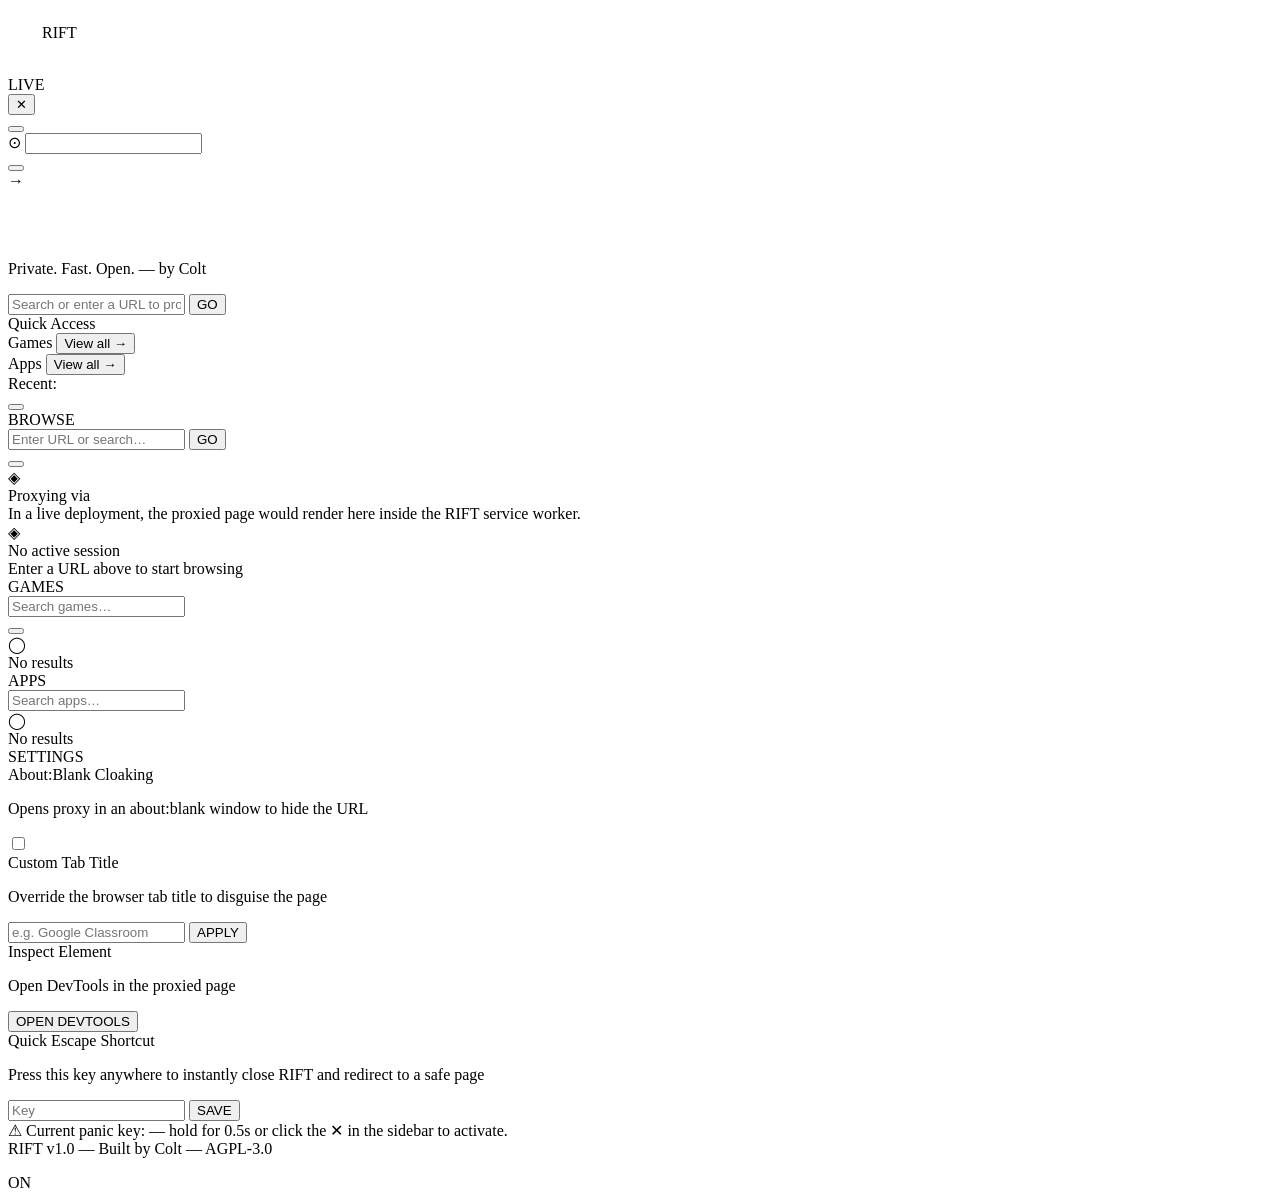
==== static/rift-interface.html @ 9d2309b5 "Add RIFT proxy interface HTML to static directory" ====
<!DOCTYPE html>
<html lang="en">
<head>
    <meta charset="UTF-8">
    <meta name="viewport" content="width=device-width, initial-scale=1.0">
    <title>RIFT - Web Proxy</title>
    <link rel="stylesheet" href="styles.css">
</head>
<body>
  <svg width="30" height="30" viewBox="0 0 30 30" fill="none" xmlns="http://www.w3.org/2000/svg">
    <polygon points="15,1 29,15 15,29 1,15" strokeWidth="1.5"></polygon>
    <polygon points="15,8 22,15 15,22 8,15" opacity="0.4"></polygon>
    <line x1="15" y1="1" x2="15" y2="29" strokeWidth="0.5" opacity="0.3"></line>
    <line x1="1" y1="15" x2="29" y2="15" strokeWidth="0.5" opacity="0.3"></line>
    <circle cx="15" cy="15" r="2"></circle>
  </svg>

  <span>
    RIFT
  </span>

  <div>
    <div>
      <svg class="rift-logo compact" width="30" height="30" viewBox="0 0 30 30" fill="none" xmlns="http://www.w3.org/2000/svg">
        <polygon points="15,1 29,15 15,29 1,15" strokeWidth="1.5"></polygon>
        <polygon points="15,8 22,15 15,22 8,15" opacity="0.4"></polygon>
        <line x1="15" y1="1" x2="15" y2="29" strokeWidth="0.5" opacity="0.3"></line>
        <line x1="1" y1="15" x2="29" y2="15" strokeWidth="0.5" opacity="0.3"></line>
        <circle cx="15" cy="15" r="2"></circle>
      </svg>
    </div>
    <div></div>
    <div></div>
    <div></div>
    <div title="Proxy connected">
      <div></div>
      <span>
        LIVE
      </span>
    </div>
    <button title="Panic — close tab">
      ✕
    </button>
  </div>

  <button class="rift-nav-btn">
    <span>
    </span>
    <span>
    </span>
  </button>

  <div></div>

  <div>
    <div>
      <div>
        <span>
        </span>
      </div>
      <div></div>
    </div>
  </div>

  <span class="rift-tag">
  </span>

  <div>
    <span>
      ⊙
    </span>
    <input class="rift-input">
  </div>

  <button class="rift-card-hover">
    <div>
    </div>
    <div>
      <div>
      </div>
    </div>
  </button>

  <div>
  </div>

  <span>
    →
  </span>

  <div class="rift-anim">
    <div>
      <div>
        <svg class="rift-logo" width="50" height="50" viewBox="0 0 30 30" fill="none" xmlns="http://www.w3.org/2000/svg">
          <polygon points="15,1 29,15 15,29 1,15" strokeWidth="1.5"></polygon>
          <polygon points="15,8 22,15 15,22 8,15" opacity="0.4"></polygon>
          <line x1="15" y1="1" x2="15" y2="29" strokeWidth="0.5" opacity="0.3"></line>
          <line x1="1" y1="15" x2="29" y2="15" strokeWidth="0.5" opacity="0.3"></line>
          <circle cx="15" cy="15" r="2"></circle>
        </svg>
      </div>
      <p>
        Private. Fast. Open. — by
        <span>
          Colt
        </span>
      </p>
      <div class="rift-search-glow">
        <div>
          <span class="rift-tag">
          </span>
        </div>
        <input class="rift-input" placeholder="Search or enter a URL to proxy...">
        <button class="rift-btn-primary">
          GO
        </button>
      </div>
    </div>
    <div>
      <div>
        <span>
          Quick Access
        </span>
        <div></div>
      </div>
      <div>
        <div>
          <div>
            <span>
              Games
            </span>
            <button>
              View all →
            </button>
          </div>
          <div>
          </div>
        </div>
        <div>
          <div>
            <span>
              Apps
            </span>
            <button>
              View all →
            </button>
          </div>
          <div>
          </div>
        </div>
      </div>
    </div>
  </div>

  <div>
    <span>
      Recent:
    </span>
  </div>

  <button>
  </button>

  <div class="grid-card wide"></div>

  <div class="grid-card wide"></div>

  <div class="rift-anim">
    <div class="top-bar">
      <span>BROWSE</span>
    </div>
    <div>
      <span>
      </span>
      <input class="rift-input" placeholder="Enter URL or search…">
      <span class="rift-tag">
      </span>
      <button class="rift-btn-primary">
        GO
      </button>
    </div>
    <div>
    </div>
  </div>

  <button>
  </button>

  <div></div>

  <div>
    <div>
      ◈
    </div>
    <div>
      Proxying via
    </div>
    <div>
    </div>
    <div>
      In a live deployment, the proxied page would render here inside the RIFT service worker.
    </div>
  </div>

  <div>
    <div>
      ◈
    </div>
    <div>
      No active session
    </div>
    <div>
      Enter a URL above to start browsing
    </div>
  </div>

  <div class="rift-anim">
    <div class="top-bar">
      <span>GAMES</span>
      <div>
        <input class="search-bar" placeholder="Search games…">
      </div>
    </div>
    <div>
    </div>
  </div>

  <button>
  </button>

  <div>
    <div>
      ◯
    </div>
    <div>
      No results
    </div>
  </div>

  <div>
  </div>

  <div class="grid-card"></div>

  <div class="rift-anim">
    <div class="top-bar">
      <span>APPS</span>
      <div>
        <input class="search-bar" placeholder="Search apps…">
      </div>
    </div>
    <div>
      <div>
      </div>
    </div>
  </div>

  <div class="grid-card"></div>

  <div>
    <div>
      ◯
    </div>
    <div>
      No results
    </div>
  </div>

  <div>
    <div>
      <span>
      </span>
      <div></div>
    </div>
  </div>

  <div>
    <div>
      <div>
      </div>
    </div>
  </div>

  <div>
  </div>

  <div class="rift-anim">
    <div class="top-bar">
      <span>SETTINGS</span>
    </div>
    <div>
      <section class="rift-section" title="Tab Cloaking">
        <div class="setting-row">
          <label for="cloak-toggle">About:Blank Cloaking</label>
          <p>Opens proxy in an about:blank window to hide the URL</p>
          <input id="cloak-toggle" type="checkbox" class="rift-cloak-toggle">
        </div>
        <div class="setting-row">
          <label>Custom Tab Title</label>
          <p>Override the browser tab title to disguise the page</p>
          <div>
            <input class="rift-input" placeholder="e.g. Google Classroom">
            <button class="rift-btn-primary">
              APPLY
            </button>
          </div>
        </div>
        <div class="setting-row">
          <label>Inspect Element</label>
          <p>Open DevTools in the proxied page</p>
          <button>
            OPEN DEVTOOLS
          </button>
        </div>
      </section>
      <section class="rift-section" title="Proxy Transport">
        <div>
        </div>
      </section>
      <section class="rift-section" title="Panic Key">
        <div class="setting-row">
          <label>Quick Escape Shortcut</label>
          <p>Press this key anywhere to instantly close RIFT and redirect to a safe page</p>
          <div>
            <input class="rift-input" placeholder="Key">
            <button class="rift-btn-primary">
              SAVE
            </button>
          </div>
        </div>
        <div>
          <span>
            ⚠ Current panic key:
            <strong>
            </strong>
            — hold for 0.5s or click the ✕ in the sidebar to activate.
          </span>
        </div>
      </section>
      <section class="rift-section" title="Theme">
        <div>
        </div>
      </section>
      <div>
        <span>
          RIFT v1.0 — Built by Colt — AGPL-3.0
        </span>
      </div>
    </div>
  </div>

  <div>
    <div>
      <div>
      </div>
      <span>
      </span>
      <span class="rift-tag">
      </span>
    </div>
    <p>
    </p>
  </div>

  <div></div>

  <div>
    <div>
      <div></div>
      <span>
      </span>
    </div>
    <p>
    </p>
  </div>

  <span class="rift-tag">
    ON
  </span>

  <div id="rift-root">
    <div class="sidebar"></div>
    <div>
      <div></div>
    </div>
  </div>

  <script src="rift.js"></script>
</body>
</html>
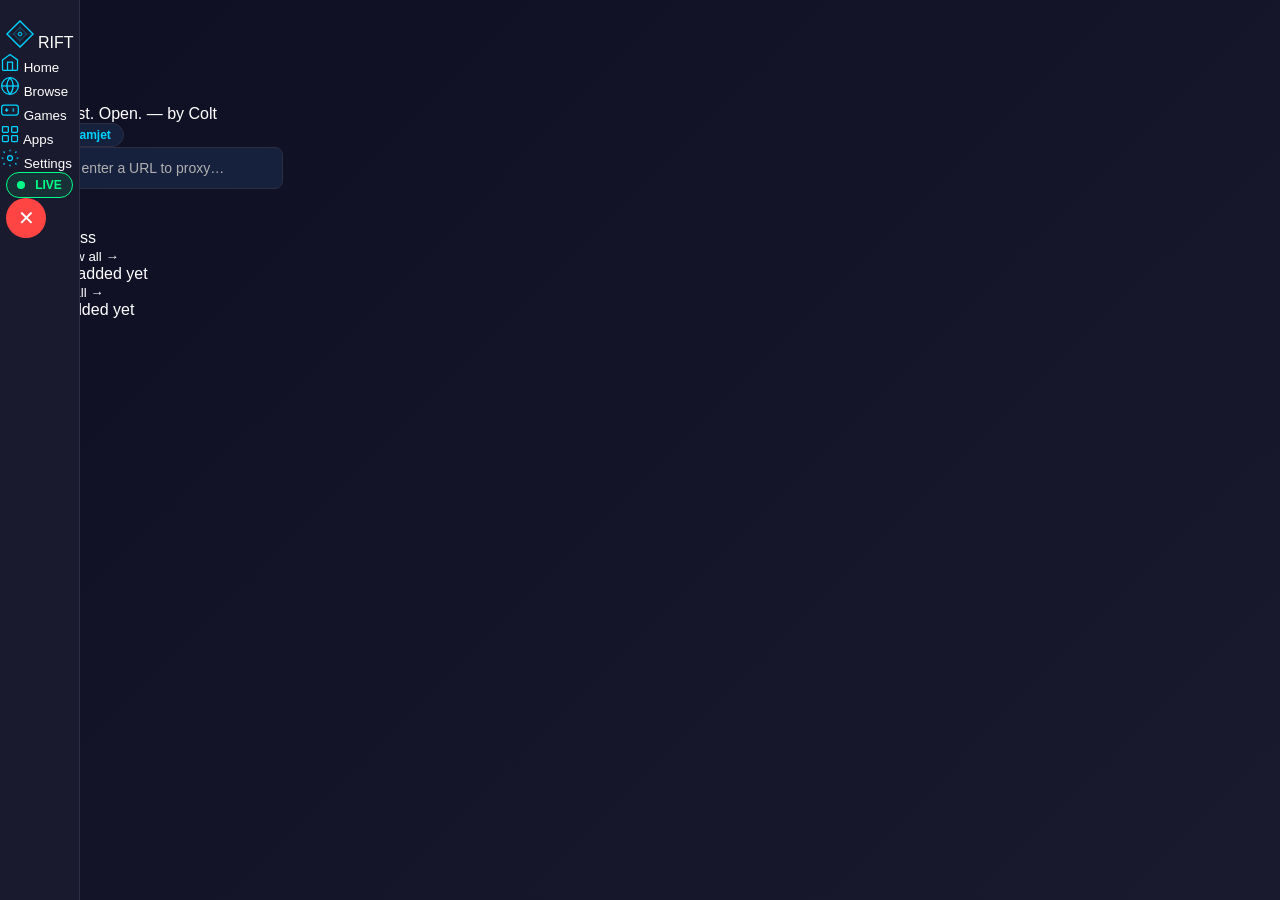
==== commit de21f0b1: "Update rift-interface.html" ====
--- a/static/rift-interface.html
+++ b/static/rift-interface.html
@@ -1,388 +1,267 @@
 <!DOCTYPE html>
 <html lang="en">
 <head>
-    <meta charset="UTF-8">
-    <meta name="viewport" content="width=device-width, initial-scale=1.0">
-    <title>RIFT - Web Proxy</title>
-    <link rel="stylesheet" href="styles.css">
+  <meta charset="UTF-8">
+  <meta name="viewport" content="width=device-width, initial-scale=1.0, maximum-scale=1.0">
+  <title>RIFT</title>
+  <link rel="stylesheet" href="styles.css">
 </head>
 <body>
-  <svg width="30" height="30" viewBox="0 0 30 30" fill="none" xmlns="http://www.w3.org/2000/svg">
-    <polygon points="15,1 29,15 15,29 1,15" strokeWidth="1.5"></polygon>
-    <polygon points="15,8 22,15 15,22 8,15" opacity="0.4"></polygon>
-    <line x1="15" y1="1" x2="15" y2="29" strokeWidth="0.5" opacity="0.3"></line>
-    <line x1="1" y1="15" x2="29" y2="15" strokeWidth="0.5" opacity="0.3"></line>
-    <circle cx="15" cy="15" r="2"></circle>
-  </svg>
-
-  <span>
-    RIFT
-  </span>
-
-  <div>
-    <div>
-      <svg class="rift-logo compact" width="30" height="30" viewBox="0 0 30 30" fill="none" xmlns="http://www.w3.org/2000/svg">
-        <polygon points="15,1 29,15 15,29 1,15" strokeWidth="1.5"></polygon>
-        <polygon points="15,8 22,15 15,22 8,15" opacity="0.4"></polygon>
-        <line x1="15" y1="1" x2="15" y2="29" strokeWidth="0.5" opacity="0.3"></line>
-        <line x1="1" y1="15" x2="29" y2="15" strokeWidth="0.5" opacity="0.3"></line>
-        <circle cx="15" cy="15" r="2"></circle>
-      </svg>
-    </div>
-    <div></div>
-    <div></div>
-    <div></div>
-    <div title="Proxy connected">
-      <div></div>
-      <span>
-        LIVE
-      </span>
-    </div>
-    <button title="Panic — close tab">
-      ✕
-    </button>
-  </div>
-
-  <button class="rift-nav-btn">
-    <span>
-    </span>
-    <span>
-    </span>
-  </button>
-
-  <div></div>
-
-  <div>
-    <div>
-      <div>
-        <span>
-        </span>
-      </div>
-      <div></div>
-    </div>
-  </div>
-
-  <span class="rift-tag">
-  </span>
-
-  <div>
-    <span>
-      ⊙
-    </span>
-    <input class="rift-input">
-  </div>
-
-  <button class="rift-card-hover">
-    <div>
-    </div>
-    <div>
-      <div>
-      </div>
-    </div>
-  </button>
-
-  <div>
-  </div>
-
-  <span>
-    →
-  </span>
-
-  <div class="rift-anim">
-    <div>
-      <div>
-        <svg class="rift-logo" width="50" height="50" viewBox="0 0 30 30" fill="none" xmlns="http://www.w3.org/2000/svg">
-          <polygon points="15,1 29,15 15,29 1,15" strokeWidth="1.5"></polygon>
-          <polygon points="15,8 22,15 15,22 8,15" opacity="0.4"></polygon>
-          <line x1="15" y1="1" x2="15" y2="29" strokeWidth="0.5" opacity="0.3"></line>
-          <line x1="1" y1="15" x2="29" y2="15" strokeWidth="0.5" opacity="0.3"></line>
-          <circle cx="15" cy="15" r="2"></circle>
-        </svg>
-      </div>
-      <p>
-        Private. Fast. Open. — by
-        <span>
-          Colt
-        </span>
-      </p>
-      <div class="rift-search-glow">
-        <div>
-          <span class="rift-tag">
-          </span>
-        </div>
-        <input class="rift-input" placeholder="Search or enter a URL to proxy...">
-        <button class="rift-btn-primary">
-          GO
-        </button>
-      </div>
-    </div>
-    <div>
-      <div>
-        <span>
-          Quick Access
-        </span>
-        <div></div>
-      </div>
-      <div>
-        <div>
-          <div>
-            <span>
-              Games
-            </span>
-            <button>
-              View all →
-            </button>
-          </div>
-          <div>
-          </div>
-        </div>
-        <div>
-          <div>
-            <span>
-              Apps
-            </span>
-            <button>
-              View all →
-            </button>
-          </div>
-          <div>
-          </div>
-        </div>
-      </div>
-    </div>
-  </div>
-
-  <div>
-    <span>
-      Recent:
-    </span>
-  </div>
-
-  <button>
-  </button>
-
-  <div class="grid-card wide"></div>
-
-  <div class="grid-card wide"></div>
-
-  <div class="rift-anim">
-    <div class="top-bar">
-      <span>BROWSE</span>
-    </div>
-    <div>
-      <span>
-      </span>
-      <input class="rift-input" placeholder="Enter URL or search…">
-      <span class="rift-tag">
-      </span>
-      <button class="rift-btn-primary">
-        GO
-      </button>
-    </div>
-    <div>
-    </div>
-  </div>
-
-  <button>
-  </button>
-
-  <div></div>
-
-  <div>
-    <div>
-      ◈
-    </div>
-    <div>
-      Proxying via
-    </div>
-    <div>
-    </div>
-    <div>
-      In a live deployment, the proxied page would render here inside the RIFT service worker.
-    </div>
-  </div>
-
-  <div>
-    <div>
-      ◈
-    </div>
-    <div>
-      No active session
-    </div>
-    <div>
-      Enter a URL above to start browsing
-    </div>
-  </div>
-
-  <div class="rift-anim">
-    <div class="top-bar">
-      <span>GAMES</span>
-      <div>
-        <input class="search-bar" placeholder="Search games…">
-      </div>
-    </div>
-    <div>
-    </div>
-  </div>
-
-  <button>
-  </button>
-
-  <div>
-    <div>
-      ◯
-    </div>
-    <div>
-      No results
-    </div>
-  </div>
-
-  <div>
-  </div>
-
-  <div class="grid-card"></div>
-
-  <div class="rift-anim">
-    <div class="top-bar">
-      <span>APPS</span>
-      <div>
-        <input class="search-bar" placeholder="Search apps…">
-      </div>
-    </div>
-    <div>
-      <div>
-      </div>
-    </div>
-  </div>
-
-  <div class="grid-card"></div>
-
-  <div>
-    <div>
-      ◯
-    </div>
-    <div>
-      No results
-    </div>
-  </div>
-
-  <div>
-    <div>
-      <span>
-      </span>
-      <div></div>
-    </div>
-  </div>
-
-  <div>
-    <div>
-      <div>
-      </div>
-    </div>
-  </div>
-
-  <div>
-  </div>
-
-  <div class="rift-anim">
-    <div class="top-bar">
-      <span>SETTINGS</span>
-    </div>
-    <div>
-      <section class="rift-section" title="Tab Cloaking">
-        <div class="setting-row">
-          <label for="cloak-toggle">About:Blank Cloaking</label>
-          <p>Opens proxy in an about:blank window to hide the URL</p>
-          <input id="cloak-toggle" type="checkbox" class="rift-cloak-toggle">
-        </div>
-        <div class="setting-row">
-          <label>Custom Tab Title</label>
-          <p>Override the browser tab title to disguise the page</p>
-          <div>
-            <input class="rift-input" placeholder="e.g. Google Classroom">
-            <button class="rift-btn-primary">
-              APPLY
-            </button>
-          </div>
-        </div>
-        <div class="setting-row">
-          <label>Inspect Element</label>
-          <p>Open DevTools in the proxied page</p>
-          <button>
-            OPEN DEVTOOLS
-          </button>
-        </div>
-      </section>
-      <section class="rift-section" title="Proxy Transport">
-        <div>
-        </div>
-      </section>
-      <section class="rift-section" title="Panic Key">
-        <div class="setting-row">
-          <label>Quick Escape Shortcut</label>
-          <p>Press this key anywhere to instantly close RIFT and redirect to a safe page</p>
-          <div>
-            <input class="rift-input" placeholder="Key">
-            <button class="rift-btn-primary">
-              SAVE
-            </button>
-          </div>
-        </div>
-        <div>
-          <span>
-            ⚠ Current panic key:
-            <strong>
-            </strong>
-            — hold for 0.5s or click the ✕ in the sidebar to activate.
-          </span>
-        </div>
-      </section>
-      <section class="rift-section" title="Theme">
-        <div>
-        </div>
-      </section>
-      <div>
-        <span>
-          RIFT v1.0 — Built by Colt — AGPL-3.0
-        </span>
-      </div>
-    </div>
-  </div>
-
-  <div>
-    <div>
-      <div>
-      </div>
-      <span>
-      </span>
-      <span class="rift-tag">
-      </span>
-    </div>
-    <p>
-    </p>
-  </div>
-
-  <div></div>
-
-  <div>
-    <div>
-      <div></div>
-      <span>
-      </span>
-    </div>
-    <p>
-    </p>
-  </div>
-
-  <span class="rift-tag">
-    ON
-  </span>
 
   <div id="rift-root">
-    <div class="sidebar"></div>
-    <div>
-      <div></div>
-    </div>
+
+    <!-- SIDEBAR -->
+    <nav class="sidebar">
+      <div class="sidebar-top">
+        <div class="sidebar-logo" onclick="showHome()" title="RIFT Home">
+          <svg width="28" height="28" viewBox="0 0 30 30" fill="none" xmlns="http://www.w3.org/2000/svg">
+            <polygon points="15,1 29,15 15,29 1,15" stroke-width="1.5"/>
+            <polygon points="15,8 22,15 15,22 8,15" opacity="0.4"/>
+            <line x1="15" y1="1" x2="15" y2="29" stroke-width="0.5" opacity="0.3"/>
+            <line x1="1" y1="15" x2="29" y2="15" stroke-width="0.5" opacity="0.3"/>
+            <circle cx="15" cy="15" r="2"/>
+          </svg>
+          <span class="sidebar-wordmark">RIFT</span>
+        </div>
+      </div>
+
+      <div class="sidebar-nav">
+        <button class="nav-btn active" id="nav-home" onclick="showHome()" title="Home">
+          <svg width="20" height="20" viewBox="0 0 24 24" fill="none" stroke="currentColor" stroke-width="1.5">
+            <path d="M3 9.5L12 3l9 6.5V21a1 1 0 01-1 1H4a1 1 0 01-1-1V9.5z"/>
+            <path d="M9 22V12h6v10"/>
+          </svg>
+          <span>Home</span>
+        </button>
+
+        <button class="nav-btn" id="nav-browse" onclick="showBrowse()" title="Browse">
+          <svg width="20" height="20" viewBox="0 0 24 24" fill="none" stroke="currentColor" stroke-width="1.5">
+            <circle cx="12" cy="12" r="10"/>
+            <line x1="2" y1="12" x2="22" y2="12"/>
+            <path d="M12 2a15.3 15.3 0 010 20M12 2a15.3 15.3 0 000 20"/>
+          </svg>
+          <span>Browse</span>
+        </button>
+
+        <button class="nav-btn" id="nav-games" onclick="showGames()" title="Games">
+          <svg width="20" height="20" viewBox="0 0 24 24" fill="none" stroke="currentColor" stroke-width="1.5">
+            <rect x="2" y="6" width="20" height="12" rx="3"/>
+            <path d="M6 12h4M8 10v4M15 11h2M15 13h2"/>
+          </svg>
+          <span>Games</span>
+        </button>
+
+        <button class="nav-btn" id="nav-apps" onclick="showApps()" title="Apps">
+          <svg width="20" height="20" viewBox="0 0 24 24" fill="none" stroke="currentColor" stroke-width="1.5">
+            <rect x="3" y="3" width="7" height="7" rx="1"/>
+            <rect x="14" y="3" width="7" height="7" rx="1"/>
+            <rect x="3" y="14" width="7" height="7" rx="1"/>
+            <rect x="14" y="14" width="7" height="7" rx="1"/>
+          </svg>
+          <span>Apps</span>
+        </button>
+
+        <button class="nav-btn" id="nav-settings" onclick="showSettings()" title="Settings">
+          <svg width="20" height="20" viewBox="0 0 24 24" fill="none" stroke="currentColor" stroke-width="1.5">
+            <circle cx="12" cy="12" r="3"/>
+            <path d="M12 2v2M12 20v2M4.22 4.22l1.42 1.42M18.36 18.36l1.42 1.42M2 12h2M20 12h2M4.22 19.78l1.42-1.42M18.36 5.64l1.42-1.42"/>
+          </svg>
+          <span>Settings</span>
+        </button>
+      </div>
+
+      <div class="sidebar-bottom">
+        <div class="live-indicator" title="Proxy connected">
+          <div class="live-dot"></div>
+          <span>LIVE</span>
+        </div>
+        <button class="panic-btn" id="panic-btn" onclick="panicClose()" title="Panic — close tab">✕</button>
+      </div>
+    </nav>
+
+    <!-- MAIN CONTENT -->
+    <main class="main-content">
+
+      <!-- HOME VIEW -->
+      <div id="view-home" class="view rift-anim active">
+        <div class="home-hero">
+          <svg class="hero-logo" width="64" height="64" viewBox="0 0 30 30" fill="none" xmlns="http://www.w3.org/2000/svg">
+            <polygon points="15,1 29,15 15,29 1,15" stroke-width="1.5"/>
+            <polygon points="15,8 22,15 15,22 8,15" opacity="0.4"/>
+            <line x1="15" y1="1" x2="15" y2="29" stroke-width="0.5" opacity="0.3"/>
+            <line x1="1" y1="15" x2="29" y2="15" stroke-width="0.5" opacity="0.3"/>
+            <circle cx="15" cy="15" r="2"/>
+          </svg>
+          <h1 class="hero-title">RIFT</h1>
+          <p class="hero-sub">Private. Fast. Open. <span class="by-colt">— by Colt</span></p>
+
+          <div class="search-box">
+            <div class="search-tags">
+              <span class="rift-tag">UV</span>
+              <span class="rift-tag">Scramjet</span>
+            </div>
+            <div class="search-row">
+              <input id="home-search" class="rift-input" placeholder="Search or enter a URL to proxy…" autocomplete="off">
+              <button class="rift-btn-primary" onclick="proxySearch()">GO</button>
+            </div>
+          </div>
+        </div>
+
+        <div class="home-quick">
+          <div class="section-header">
+            <span class="section-title">Quick Access</span>
+            <div class="section-line"></div>
+          </div>
+          <div class="quick-grid">
+            <div class="quick-card" onclick="showGames()">
+              <div class="quick-card-header">
+                <span class="quick-card-title">Games</span>
+                <button class="view-all-btn">View all →</button>
+              </div>
+              <div class="quick-card-empty">No games added yet</div>
+            </div>
+            <div class="quick-card" onclick="showApps()">
+              <div class="quick-card-header">
+                <span class="quick-card-title">Apps</span>
+                <button class="view-all-btn">View all →</button>
+              </div>
+              <div class="quick-card-empty">No apps added yet</div>
+            </div>
+          </div>
+        </div>
+
+        <div class="recent-bar" id="recent-bar">
+          <span class="recent-label">Recent:</span>
+          <div class="recent-list" id="recent-list"></div>
+        </div>
+      </div>
+
+      <!-- BROWSE VIEW -->
+      <div id="view-browse" class="view rift-anim">
+        <div class="top-bar">
+          <span>BROWSE</span>
+        </div>
+        <div class="browse-search-row">
+          <input id="browse-search" class="rift-input" placeholder="Enter URL or search…" autocomplete="off">
+          <button class="rift-btn-primary" onclick="proxySearch()">GO</button>
+        </div>
+        <div class="browse-content" id="browse-content">
+          <div class="browse-placeholder">
+            <div class="status-dot idle"></div>
+            <div class="status-label">No active session</div>
+            <div class="status-sub">Enter a URL above to start browsing</div>
+          </div>
+        </div>
+      </div>
+
+      <!-- GAMES VIEW -->
+      <div id="view-games" class="view rift-anim">
+        <div class="top-bar">
+          <span>GAMES</span>
+          <input class="rift-input search-bar" id="games-search" placeholder="Search games…">
+        </div>
+        <div class="grid-area" id="games-grid">
+          <div class="empty-state">
+            <div class="empty-icon">◯</div>
+            <div class="empty-label">No games yet</div>
+            <div class="empty-sub">Games will appear here once added</div>
+          </div>
+        </div>
+      </div>
+
+      <!-- APPS VIEW -->
+      <div id="view-apps" class="view rift-anim">
+        <div class="top-bar">
+          <span>APPS</span>
+          <input class="rift-input search-bar" id="apps-search" placeholder="Search apps…">
+        </div>
+        <div class="grid-area" id="apps-grid">
+          <div class="empty-state">
+            <div class="empty-icon">◯</div>
+            <div class="empty-label">No apps yet</div>
+            <div class="empty-sub">Apps will appear here once added</div>
+          </div>
+        </div>
+      </div>
+
+      <!-- SETTINGS VIEW -->
+      <div id="view-settings" class="view rift-anim">
+        <div class="top-bar">
+          <span>SETTINGS</span>
+        </div>
+        <div class="settings-body">
+
+          <section class="rift-section">
+            <div class="section-heading">Tab Cloaking</div>
+
+            <div class="setting-row">
+              <div class="setting-info">
+                <label for="cloak-toggle">About:Blank Cloaking</label>
+                <p>Opens proxy in an about:blank window to hide the URL</p>
+              </div>
+              <input id="cloak-toggle" type="checkbox" class="rift-toggle">
+            </div>
+
+            <div class="setting-row">
+              <div class="setting-info">
+                <label>Custom Tab Title</label>
+                <p>Override the browser tab title to disguise the page</p>
+              </div>
+              <div class="setting-control">
+                <input id="custom-title-input" class="rift-input" placeholder="e.g. Google Classroom">
+                <button class="rift-btn-primary" onclick="applyCustomTitle()">APPLY</button>
+              </div>
+            </div>
+
+            <div class="setting-row">
+              <div class="setting-info">
+                <label>Inspect Element</label>
+                <p>Open DevTools in the proxied page</p>
+              </div>
+              <button class="rift-btn-secondary" onclick="openDevTools()">OPEN DEVTOOLS</button>
+            </div>
+          </section>
+
+          <section class="rift-section">
+            <div class="section-heading">Proxy Transport</div>
+            <div class="setting-row">
+              <div class="setting-info">
+                <label>Transport Method</label>
+                <p>Choose the proxy transport engine</p>
+              </div>
+              <select class="rift-select" id="transport-select">
+                <option value="uv">Ultraviolet</option>
+                <option value="scramjet">Scramjet</option>
+                <option value="epoxy">Epoxy</option>
+              </select>
+            </div>
+          </section>
+
+          <section class="rift-section">
+            <div class="section-heading">Panic Key</div>
+            <div class="setting-row">
+              <div class="setting-info">
+                <label>Quick Escape Shortcut</label>
+                <p>Press this key anywhere to instantly close RIFT</p>
+              </div>
+              <div class="setting-control">
+                <input id="panic-key-input" class="rift-input small" placeholder="Key" readonly>
+                <button class="rift-btn-secondary" onclick="capturePanicKey()">SET KEY</button>
+                <button class="rift-btn-primary" onclick="savePanicKey()">SAVE</button>
+              </div>
+            </div>
+            <div class="panic-note" id="panic-note">
+              ⚠ Current panic key: <strong id="panic-key-display">Escape</strong> — hold for 0.5s or click ✕ in the sidebar to activate.
+            </div>
+          </section>
+
+          <div class="settings-footer">
+            RIFT v1.0 — Built by Colt — AGPL-3.0
+          </div>
+        </div>
+      </div>
+
+    </main>
   </div>
 
   <script src="rift.js"></script>
--- a/static/styles.css
+++ b/static/styles.css
@@ -0,0 +1,387 @@
+/* RIFT - Web Proxy UI Styles */
+
+* {
+  margin: 0;
+  padding: 0;
+  box-sizing: border-box;
+}
+
+:root {
+  --primary-color: #00d4ff;
+  --secondary-color: #1a1a2e;
+  --accent-color: #16213e;
+  --text-primary: #ffffff;
+  --text-secondary: #b0b0b0;
+  --border-color: #2d2d44;
+  --success-color: #00ff88;
+  --danger-color: #ff4444;
+  --transition-speed: 0.3s;
+}
+
+body {
+  background: linear-gradient(135deg, #0f0f23 0%, #1a1a2e 100%);
+  color: var(--text-primary);
+  font-family: -apple-system, BlinkMacSystemFont, 'Segoe UI', Roboto, Oxygen, Ubuntu, Cantarell, sans-serif;
+  overflow: hidden;
+  height: 100vh;
+}
+
+/* LOGO & BRANDING */
+svg {
+  stroke: var(--primary-color);
+  fill: none;
+}
+
+svg:hover {
+  stroke: var(--text-primary);
+  transition: stroke var(--transition-speed);
+}
+
+/* SIDEBAR */
+.sidebar {
+  position: fixed;
+  left: 0;
+  top: 0;
+  width: 80px;
+  height: 100vh;
+  background: var(--secondary-color);
+  border-right: 1px solid var(--border-color);
+  display: flex;
+  flex-direction: column;
+  align-items: center;
+  padding: 20px 0;
+  z-index: 1000;
+}
+
+#rift-root {
+  display: flex;
+  height: 100vh;
+}
+
+/* MAIN CONTENT AREA */
+#rift-root > div:last-child {
+  flex: 1;
+  margin-left: 80px;
+  overflow-y: auto;
+  display: flex;
+  flex-direction: column;
+}
+
+/* NAVIGATION BUTTON */
+.rift-nav-btn {
+  background: none;
+  border: none;
+  cursor: pointer;
+  color: var(--text-primary);
+  font-size: 24px;
+  padding: 10px;
+  border-radius: 8px;
+  transition: background var(--transition-speed), color var(--transition-speed);
+}
+
+.rift-nav-btn:hover {
+  background: var(--accent-color);
+  color: var(--primary-color);
+}
+
+/* INPUT FIELDS */
+.rift-input {
+  background: var(--accent-color);
+  border: 1px solid var(--border-color);
+  color: var(--text-primary);
+  padding: 12px 16px;
+  border-radius: 8px;
+  font-size: 14px;
+  width: 100%;
+  transition: border-color var(--transition-speed), background var(--transition-speed);
+}
+
+.rift-input:focus {
+  outline: none;
+  border-color: var(--primary-color);
+  background: rgba(0, 212, 255, 0.05);
+}
+
+.rift-input::placeholder {
+  color: var(--text-secondary);
+}
+
+/* BUTTONS */
+.rift-btn-primary {
+  background: linear-gradient(135deg, var(--primary-color), #00a8cc);
+  border: none;
+  color: var(--secondary-color);
+  padding: 12px 24px;
+  border-radius: 8px;
+  font-weight: bold;
+  cursor: pointer;
+  transition: transform var(--transition-speed), box-shadow var(--transition-speed);
+  font-size: 14px;
+}
+
+.rift-btn-primary:hover {
+  transform: translateY(-2px);
+  box-shadow: 0 10px 20px rgba(0, 212, 255, 0.3);
+}
+
+.rift-btn-primary:active {
+  transform: translateY(0);
+  box-shadow: 0 5px 10px rgba(0, 212, 255, 0.2);
+}
+
+button {
+  background: none;
+  border: none;
+  color: var(--text-primary);
+  cursor: pointer;
+  transition: color var(--transition-speed);
+}
+
+button:hover {
+  color: var(--primary-color);
+}
+
+/* TAGS */
+.rift-tag {
+  display: inline-block;
+  background: var(--accent-color);
+  border: 1px solid var(--border-color);
+  color: var(--primary-color);
+  padding: 4px 12px;
+  border-radius: 20px;
+  font-size: 12px;
+  font-weight: bold;
+}
+
+/* ANIMATIONS */
+.rift-anim {
+  animation: slideIn 0.5s ease-out;
+}
+
+@keyframes slideIn {
+  from {
+    opacity: 0;
+    transform: translateY(20px);
+  }
+  to {
+    opacity: 1;
+    transform: translateY(0);
+  }
+}
+
+@keyframes fadeIn {
+  from { opacity: 0; }
+  to { opacity: 1; }
+}
+
+/* TOP BAR */
+.top-bar {
+  background: var(--accent-color);
+  border-bottom: 1px solid var(--border-color);
+  padding: 20px;
+  font-size: 18px;
+  font-weight: bold;
+  display: flex;
+  justify-content: space-between;
+  align-items: center;
+}
+
+.top-bar span {
+  letter-spacing: 2px;
+  color: var(--primary-color);
+}
+
+.search-bar {
+  width: 300px;
+}
+
+/* SECTIONS */
+.rift-section {
+  border: 1px solid var(--border-color);
+  border-radius: 8px;
+  padding: 20px;
+  margin: 15px;
+  background: rgba(0, 212, 255, 0.02);
+}
+
+.setting-row {
+  margin: 15px 0;
+  padding: 10px 0;
+  border-bottom: 1px solid var(--border-color);
+}
+
+.setting-row:last-child {
+  border-bottom: none;
+}
+
+.setting-row label {
+  display: block;
+  font-weight: bold;
+  margin-bottom: 5px;
+  color: var(--primary-color);
+}
+
+.setting-row p {
+  font-size: 12px;
+  color: var(--text-secondary);
+  margin-bottom: 10px;
+}
+
+.setting-row div {
+  display: flex;
+  gap: 10px;
+}
+
+.setting-row input[type="checkbox"] {
+  width: 20px;
+  height: 20px;
+  cursor: pointer;
+  accent-color: var(--primary-color);
+}
+
+/* GRID CARDS */
+.grid-card {
+  background: var(--accent-color);
+  border: 1px solid var(--border-color);
+  border-radius: 8px;
+  padding: 20px;
+  margin: 15px;
+  min-height: 150px;
+  transition: transform var(--transition-speed), box-shadow var(--transition-speed);
+  cursor: pointer;
+}
+
+.grid-card:hover {
+  transform: translateY(-5px);
+  box-shadow: 0 10px 30px rgba(0, 212, 255, 0.2);
+  border-color: var(--primary-color);
+}
+
+.grid-card.wide {
+  min-height: 200px;
+}
+
+/* STATUS INDICATOR */
+div[title="Proxy connected"] {
+  display: flex;
+  align-items: center;
+  gap: 10px;
+  padding: 5px 10px;
+  border-radius: 20px;
+  background: rgba(0, 255, 136, 0.1);
+  border: 1px solid var(--success-color);
+}
+
+div[title="Proxy connected"] div {
+  width: 8px;
+  height: 8px;
+  background: var(--success-color);
+  border-radius: 50%;
+  animation: pulse 2s infinite;
+}
+
+div[title="Proxy connected"] span {
+  color: var(--success-color);
+  font-size: 12px;
+  font-weight: bold;
+}
+
+@keyframes pulse {
+  0%, 100% { opacity: 1; }
+  50% { opacity: 0.5; }
+}
+
+/* PANIC BUTTON */
+button[title="Panic — close tab"] {
+  width: 40px;
+  height: 40px;
+  display: flex;
+  align-items: center;
+  justify-content: center;
+  background: var(--danger-color);
+  color: white;
+  border-radius: 50%;
+  font-size: 20px;
+  transition: background var(--transition-speed), transform var(--transition-speed);
+}
+
+button[title="Panic — close tab"]:hover {
+  background: #ff2222;
+  transform: scale(1.1);
+}
+
+/* SEARCH GLOW */
+.rift-search-glow {
+  background: linear-gradient(135deg, rgba(0, 212, 255, 0.1), rgba(0, 212, 255, 0.05));
+  border: 2px solid var(--primary-color);
+  border-radius: 12px;
+  padding: 20px;
+  margin-top: 20px;
+}
+
+.rift-search-glow div {
+  display: flex;
+  gap: 10px;
+  margin-bottom: 10px;
+  align-items: center;
+}
+
+.rift-search-glow input {
+  width: 100%;
+}
+
+.rift-search-glow button {
+  margin-top: 10px;
+}
+
+/* QUICK ACCESS */
+div > div > span:has-text("Quick Access") {
+  font-size: 16px;
+  font-weight: bold;
+  color: var(--primary-color);
+  margin-bottom: 20px;
+}
+
+/* CONTENT SECTIONS */
+div.rift-anim {
+  display: none;
+  animation: fadeIn var(--transition-speed);
+}
+
+div.rift-anim.active {
+  display: block;
+  animation: slideIn var(--transition-speed);
+}
+
+/* NO RESULTS */
+div > div:has-text("No results"),
+div > div:has-text("No active session") {
+  text-align: center;
+  padding: 40px 20px;
+  color: var(--text-secondary);
+}
+
+/* RESPONSIVE */
+@media (max-width: 768px) {
+  .sidebar {
+    width: 60px;
+    padding: 10px 0;
+  }
+
+  #rift-root > div:last-child {
+    margin-left: 60px;
+  }
+
+  .search-bar {
+    width: 100%;
+  }
+
+  .rift-section {
+    margin: 10px;
+    padding: 15px;
+  }
+
+  .grid-card {
+    margin: 10px;
+  }
+}
